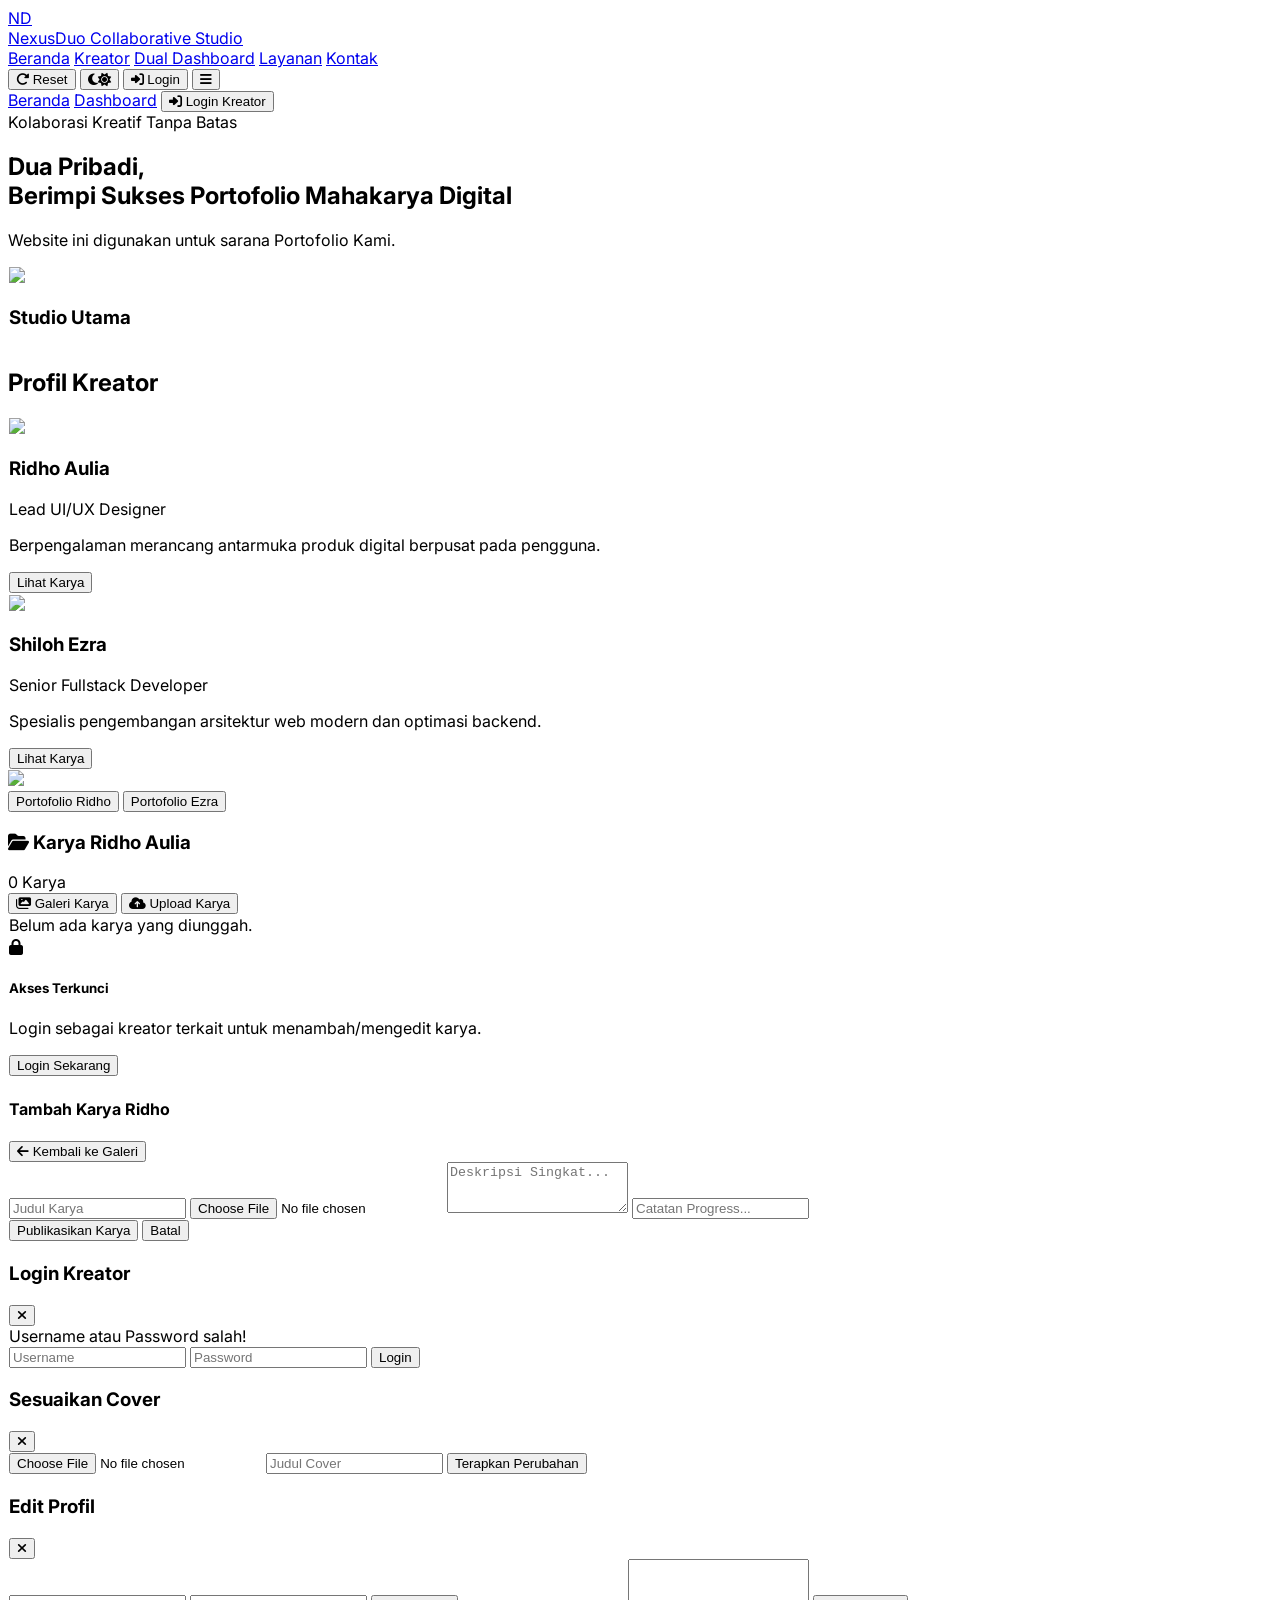
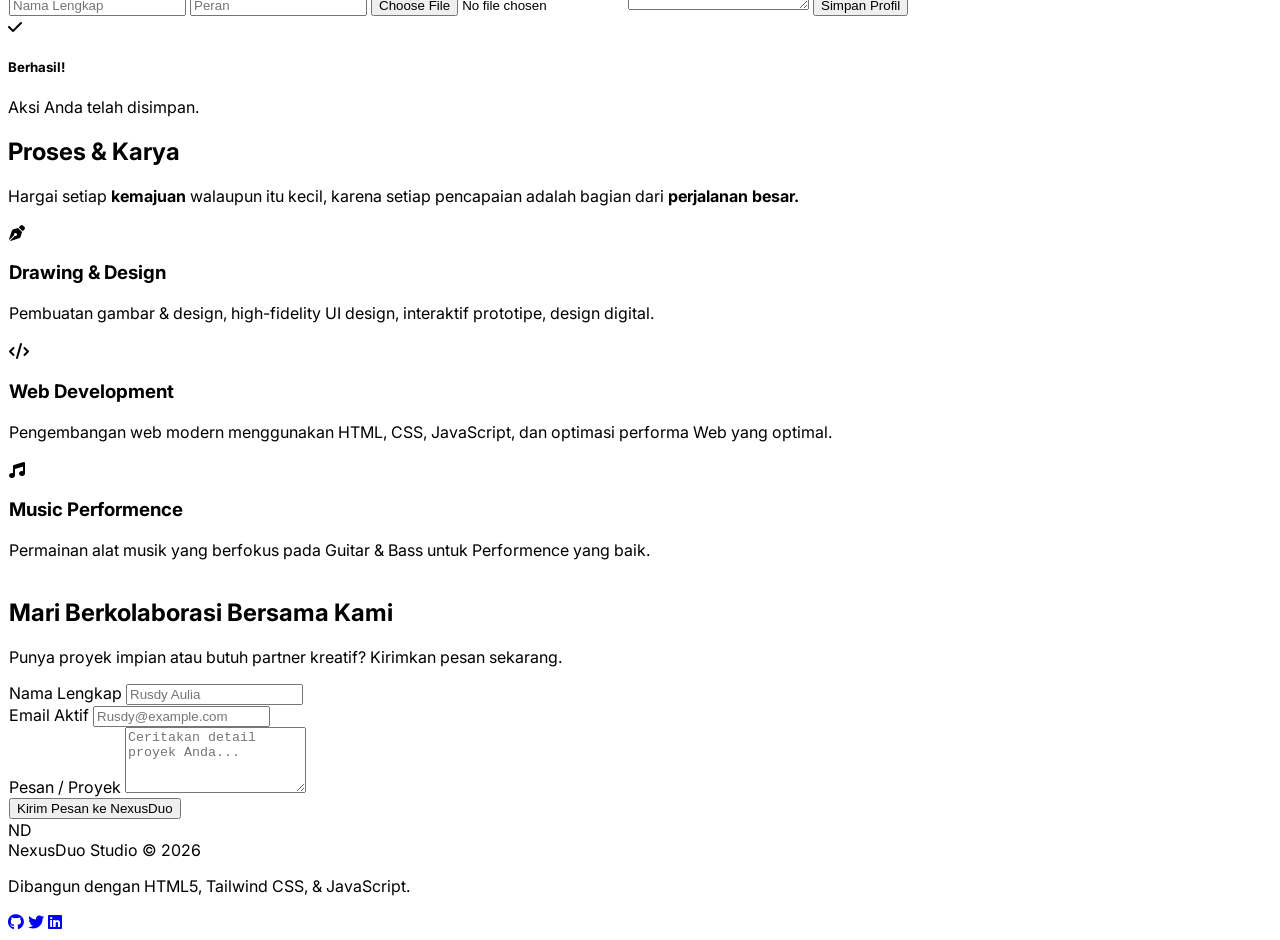
==== tes2.html @ dae0358c "hihu" ====
<!DOCTYPE html>
<html lang="id" class="scroll-smooth">
<head>
    <meta charset="UTF-8">
    <meta name="viewport" content="width=device-width, initial-scale=1.0">
    <title>NexusDuo | Kolaborasi & Portofolio</title>
    <link rel="icon" type="image/png" href="images/favicon.png">
    <script src="https://cdn.tailwindcss.com"></script>
    <script>
        tailwind.config = {
            darkMode: 'class',
            theme: { extend: { colors: { brand: { 50: '#eef2ff', 600: '#4f46e5' } }, fontFamily: { sans: ['Inter', 'sans-serif'] } } }
        }
    </script>
    <link href="https://fonts.googleapis.com/css2?family=Inter:wght@300;400;500;600;700;800&display=swap" rel="stylesheet">
    <link rel="stylesheet" href="https://cdnjs.cloudflare.com/ajax/libs/font-awesome/6.4.0/css/all.min.css">
    <style>
        body { font-family: 'Inter', sans-serif; transition: background-color 0.3s ease, color 0.3s ease; }
        .glass-card { background: rgba(255, 255, 255, 0.7); backdrop-filter: blur(12px); border: 1px solid rgba(255, 255, 255, 0.3); }
        .dark .glass-card { background: rgba(17, 24, 39, 0.75); backdrop-filter: blur(12px); border: 1px solid rgba(255, 255, 255, 0.1); }
        .glass-nav { background: rgba(255, 255, 255, 0.85); backdrop-filter: blur(10px); }
        .dark .glass-nav { background: rgba(15, 23, 42, 0.85); backdrop-filter: blur(10px); }
    </style>
</head>
<body class="bg-slate-50 text-slate-800 dark:bg-slate-950 dark:text-slate-100 antialiased">

    <!-- Navbar -->
    <header class="fixed top-0 left-0 right-0 z-50 glass-nav border-b border-slate-200 dark:border-slate-800">
        <div class="max-w-7xl mx-auto px-4 sm:px-6 lg:px-8 h-20 flex items-center justify-between">
            <a href="#" class="flex items-center gap-3 group">
                <div class="w-10 h-10 rounded-xl bg-gradient-to-tr from-indigo-600 to-violet-500 flex items-center justify-center text-white font-bold">ND</div>
                <div>
                    <span class="text-lg font-bold bg-gradient-to-r from-indigo-600 to-violet-600 dark:from-indigo-400 dark:to-violet-400 bg-clip-text text-transparent">NexusDuo</span>
                    <span class="block text-xs text-slate-500 dark:text-slate-400">Collaborative Studio</span>
                </div>
            </a>
            <nav class="hidden md:flex items-center gap-8 text-sm font-medium">
                 <a href="#hero" class="hover:text-indigo-600 dark:hover:text-indigo-400 transition-colors">Beranda</a>
                <a href="#profiles" class="hover:text-indigo-600 dark:hover:text-indigo-400 transition-colors">Kreator</a>
                <a href="#dashboard" class="hover:text-indigo-600 dark:hover:text-indigo-400 transition-colors">Dual Dashboard</a>
                <a href="#services" class="hover:text-indigo-600 dark:hover:text-indigo-400 transition-colors">Layanan</a>
                <a href="#contact" class="hover:text-indigo-600 dark:hover:text-indigo-400 transition-colors">Kontak</a>
            </nav>
            <div class="flex items-center gap-3">
                <!-- Tombol Reset Data Darurat -->
                <button onclick="resetAllData()" class="px-3 py-2 rounded-xl bg-red-100 dark:bg-red-900/30 text-red-600 text-xs font-bold hover:bg-red-200 transition-all" title="Klik jika aplikasi error">
                    <i class="fa-solid fa-rotate-right"></i> Reset
                </button>
                <button onclick="toggleTheme()" class="p-2.5 rounded-full bg-slate-200 dark:bg-slate-800 hover:ring-2 hover:ring-indigo-500">
                    <i class="fa-solid fa-moon dark:hidden"></i><i class="fa-solid fa-sun hidden dark:block text-amber-400"></i>
                </button>
                <button id="navAuthBtn" onclick="openLoginModal()" class="hidden sm:inline-flex items-center justify-center px-5 py-2.5 rounded-xl bg-indigo-600 hover:bg-indigo-700 text-white font-semibold text-sm shadow-lg">
                    <i class="fa-solid fa-right-to-bracket mr-2"></i> Login
                </button>
                <button onclick="toggleMobileMenu()" class="md:hidden p-2 rounded-lg text-slate-700 dark:text-slate-300">
                    <i class="fa-solid fa-bars text-xl"></i>
                </button>
            </div>
        </div>
        <div id="mobileMenu" class="hidden md:hidden px-4 pt-2 pb-6 space-y-3 bg-white/95 dark:bg-slate-900/95 border-b border-slate-200 dark:border-slate-800">
            <a href="#hero" onclick="toggleMobileMenu()" class="block py-2">Beranda</a>
            <a href="#dashboard" onclick="toggleMobileMenu()" class="block py-2">Dashboard</a>
            <button id="navAuthBtnMobile" onclick="openLoginModal(); toggleMobileMenu()" class="w-full text-left py-2 font-bold text-indigo-600">
                <i class="fa-solid fa-right-to-bracket mr-2"></i> Login Kreator
            </button>
        </div>
    </header>

    <main class="pt-20">
        <!-- Hero Section -->
        <section id="hero" class="relative min-h-[90vh] flex items-center justify-center overflow-hidden py-20 px-4 sm:px-6 lg:px-8">
            <div class="lg:col-span-7 space-y-6 text-center lg:text-left">
                    <div class="inline-flex items-center gap-2 px-3 py-1.5 rounded-full bg-indigo-100 dark:bg-indigo-950/60 text-indigo-700 dark:text-indigo-300 text-xs font-semibold uppercase tracking-wider border border-indigo-200 dark:border-indigo-800">
                        <span class="w-2 h-2 rounded-full bg-indigo-600 animate-pulse"></span>
                        Kolaborasi Kreatif Tanpa Batas
                    </div>
            <div class="max-w-6xl mx-auto w-full grid grid-cols-1 lg:grid-cols-12 gap-12 items-center relative z-10">
                <div class="lg:col-span-7 space-y-6 text-center lg:text-left">
                    <h1 class="text-4xl sm:text-5xl lg:text-6xl font-extrabold tracking-tight leading-tight">
                        Dua Pribadi,<br>Berimpi Sukses <span class="bg-gradient-to-r from-indigo-600 to-violet-600 bg-clip-text text-transparent">Portofolio Mahakarya Digital</span>
                    </h1>
                    <p class="text-lg text-slate-600 dark:text-slate-300 max-w-2xl mx-auto lg:mx-0">
                        Website ini digunakan untuk sarana Portofolio Kami.
                    </p>
                </div>
                <div class="lg:col-span-5">
                    <div class="glass-card rounded-3xl p-5 shadow-2xl relative group">
                        <div id="coverContainer" class="relative h-64 sm:h-72 rounded-2xl overflow-hidden shadow-inner flex items-center justify-center">
                            <img id="coverPreviewImg" src="https://images.unsplash.com/photo-1618005182384-a83a8bd57fbe?auto=format&fit=crop&w=1000&q=80" class="w-full h-full object-cover">
                            <div class="absolute inset-0 bg-gradient-to-t from-slate-950/80 via-transparent flex items-end p-6">
                                <div class="text-white"><h3 id="coverTitleText" class="font-bold text-xl">Studio Utama</h3></div>
                            </div>
                        </div>
                        <div id="editCoverWrapper" class="mt-4 flex items-center justify-between hidden">
                            <span class="text-xs text-slate-500">Ganti Foto Cover:</span>
                            <button onclick="openCoverModal()" class="px-3 py-1.5 rounded-lg bg-indigo-50 dark:bg-indigo-950 text-indigo-600 text-xs font-semibold hover:bg-indigo-100"><i class="fa-solid fa-camera mr-1"></i> Pilih Foto</button>
                        </div>
                    </div>
                </div>
            </div>
        </section>

        <!-- Profiles Section -->
        <section id="profiles" class="py-24 px-4 sm:px-6 lg:px-8 bg-slate-100/50 dark:bg-slate-900/30">
            <div class="max-w-7xl mx-auto">
                <div class="text-center max-w-3xl mx-auto mb-16 space-y-4">
                    <h2 class="text-3xl font-extrabold">Profil Kreator</h2>
                </div>
                <div class="grid grid-cols-1 md:grid-cols-2 gap-8">
                    <!-- Creator 1 -->
                    <div class="glass-card rounded-3xl p-8 shadow-xl">
                        <div class="flex items-center gap-5 mb-6">
                            <img id="creator1Img" src="" class="w-20 h-20 rounded-2xl object-cover ring-2 ring-indigo-500/30">
                            <div>
                                <h3 id="creator1Name" class="text-2xl font-bold">...</h3>
                                <p id="creator1Role" class="text-indigo-600 font-semibold text-sm">...</p>
                            </div>
                        </div>
                        <p id="creator1Bio" class="text-slate-600 dark:text-slate-300 text-sm leading-relaxed mb-6">...</p>
                        <div class="flex items-center justify-between pt-4 border-t border-slate-200 dark:border-slate-800">
                            <button id="editProfileBtn1" onclick="openProfileModal('creator1')" class="hidden px-3 py-1.5 rounded-lg bg-indigo-50 text-indigo-600 text-xs font-semibold hover:bg-indigo-100"><i class="fa-solid fa-pen-to-square mr-1"></i> Edit Profil</button>
                            <button onclick="switchCreatorTab('creator1')" class="px-4 py-2 rounded-xl bg-indigo-50 text-indigo-600 font-semibold text-xs hover:bg-indigo-600 hover:text-white">Lihat Karya</button>
                        </div>
                    </div>
                    <!-- Creator 2 -->
                    <div class="glass-card rounded-3xl p-8 shadow-xl">
                        <div class="flex items-center gap-5 mb-6">
                            <img id="creator2Img" src="" class="w-20 h-20 rounded-2xl object-cover ring-2 ring-violet-500/30">
                            <div>
                                <h3 id="creator2Name" class="text-2xl font-bold">...</h3>
                                <p id="creator2Role" class="text-violet-600 font-semibold text-sm">...</p>
                            </div>
                        </div>
                        <p id="creator2Bio" class="text-slate-600 dark:text-slate-300 text-sm leading-relaxed mb-6">...</p>
                        <div class="flex items-center justify-between pt-4 border-t border-slate-200 dark:border-slate-800">
                            <button id="editProfileBtn2" onclick="openProfileModal('creator2')" class="hidden px-3 py-1.5 rounded-lg bg-violet-50 text-violet-600 text-xs font-semibold hover:bg-violet-100"><i class="fa-solid fa-pen-to-square mr-1"></i> Edit Profil</button>
                            <button onclick="switchCreatorTab('creator2')" class="px-4 py-2 rounded-xl bg-violet-50 text-violet-600 font-semibold text-xs hover:bg-violet-600 hover:text-white">Lihat Karya</button>
                        </div>
                    </div>
                </div>
            </div>
        </section>

        <!-- Dashboard Section -->
        <section id="dashboard" class="py-24 px-4 sm:px-6 lg:px-8 max-w-7xl mx-auto">
            <div class="mb-10 w-full max-w-6xl mx-auto relative rounded-3xl overflow-hidden shadow-2xl border-4 border-white dark:border-slate-800">
                <img id="creatorBanner" src="https://files.catbox.moe/okdy73.jpg" class="w-full h-48 md:h-72 object-cover transition-opacity duration-500">
            </div>

            <div class="flex justify-center mb-12">
                <div class="inline-flex p-1.5 rounded-2xl bg-slate-200 dark:bg-slate-800 shadow-inner">
                    <button id="tabCreator1" onclick="switchCreatorTab('creator1')" class="px-6 py-3 rounded-xl font-semibold text-sm bg-indigo-600 text-white">Portofolio Ridho</button>
                    <button id="tabCreator2" onclick="switchCreatorTab('creator2')" class="px-6 py-3 rounded-xl font-semibold text-sm text-slate-600">Portofolio Ezra</button>
                </div>
            </div>

            <!-- Header & Tombol Pindah Sub-Halaman -->
            <div class="flex flex-wrap items-center justify-between gap-4 mb-8 pb-4 border-b border-slate-200 dark:border-slate-800">
                <div class="flex items-center gap-3">
                    <h3 id="currentDashboardTitle" class="text-xl font-bold flex items-center gap-2">
                        <i class="fa-solid fa-folder-open text-indigo-600"></i> Karya Alana
                    </h3>
                    <span id="projectCountBadge" class="text-xs px-3 py-1 rounded-full bg-indigo-100 text-indigo-700 font-semibold">0 Karya</span>
                </div>

                <div class="flex items-center gap-2">
                    <button id="viewGalleryBtn" onclick="switchDashboardView('gallery')" class="px-4 py-2 rounded-xl text-sm font-semibold bg-indigo-600 text-white shadow transition-all">
                        <i class="fa-solid fa-images mr-1.5"></i> Galeri Karya
                    </button>
                    <button id="viewUploadBtn" onclick="switchDashboardView('upload')" class="px-4 py-2 rounded-xl text-sm font-semibold bg-slate-200 dark:bg-slate-800 text-slate-700 dark:text-slate-300 transition-all">
                        <i class="fa-solid fa-cloud-arrow-up mr-1.5"></i> Upload Karya
                    </button>
                </div>
            </div>

            <!-- SUB-HALAMAN 1: GALERI KARYA -->
            <div id="galleryView" class="space-y-6">
                <div id="projectsGrid" class="grid grid-cols-1 sm:grid-cols-2 lg:grid-cols-3 gap-6"></div>
            </div>

            <!-- SUB-HALAMAN 2: HALAMAN UPLOAD / EDIT -->
            <div id="uploadView" class="hidden max-w-2xl mx-auto">
                <div id="dashboardAuthNotice" class="text-center py-12 px-6 glass-card rounded-3xl border border-dashed border-slate-300 dark:border-slate-700">
                    <i class="fa-solid fa-lock text-4xl text-slate-400 mb-4"></i>
                    <h5 class="font-bold text-slate-700 dark:text-slate-300">Akses Terkunci</h5>
                    <p class="text-sm text-slate-500 mt-2">Login sebagai kreator terkait untuk menambah/mengedit karya.</p>
                    <button onclick="openLoginModal()" class="mt-6 px-6 py-2.5 rounded-xl bg-indigo-600 text-white font-semibold text-sm">Login Sekarang</button>
                </div>

                <div id="dashboardFormWrapper" class="hidden glass-card rounded-3xl p-6 sm:p-8 shadow-xl border border-slate-200 dark:border-slate-800">
                    <div class="flex items-center justify-between mb-4 pb-3 border-b border-slate-200 dark:border-slate-800">
                        <h4 id="formPanelTitle" class="font-bold text-lg text-indigo-600">Tambah Karya</h4>
                        <button type="button" onclick="switchDashboardView('gallery')" class="text-xs font-semibold text-slate-500 hover:text-indigo-600">
                            <i class="fa-solid fa-arrow-left mr-1"></i> Kembali ke Galeri
                        </button>
                    </div>
                    <form id="portfolioForm" onsubmit="handlePortfolioSubmit(event)" class="space-y-4">
                        <input type="hidden" id="editProjectId" value="">
                        <input type="text" id="projectTitle" placeholder="Judul Karya" required class="w-full px-4 py-2.5 rounded-xl bg-slate-100 dark:bg-slate-900 border border-slate-300 dark:border-slate-700 text-sm">
                        <input type="file" id="projectFile" accept="image/*,video/*" class="w-full px-3 py-2 rounded-xl bg-slate-100 dark:bg-slate-900 border border-slate-300 dark:border-slate-700 text-xs">
                        <textarea id="projectDesc" placeholder="Deskripsi Singkat..." rows="3" required class="w-full px-4 py-2.5 rounded-xl bg-slate-100 dark:bg-slate-900 border border-slate-300 dark:border-slate-700 text-sm"></textarea>
                        <input type="text" id="projectNote" placeholder="Catatan Progress..." class="w-full px-4 py-2.5 rounded-xl bg-slate-100 dark:bg-slate-900 border border-slate-300 dark:border-slate-700 text-sm">
                        <div class="flex gap-2">
                            <button type="submit" id="formSubmitBtn" class="flex-1 py-3 rounded-xl bg-indigo-600 text-white font-semibold text-sm">Publikasikan</button>
                            <button type="button" id="formCancelBtn" onclick="cancelEdit()" class="hidden px-4 py-3 rounded-xl bg-slate-200 text-slate-700 font-semibold text-sm">Batal</button>
                        </div>
                    </form>
                </div>
            </div>
        </section>
    </main>

    <!-- Modal Login -->
    <div id="loginModal" class="fixed inset-0 z-[60] hidden items-center justify-center bg-slate-950/70 backdrop-blur-sm p-4">
        <div class="glass-card rounded-3xl p-6 sm:p-8 max-w-sm w-full shadow-2xl space-y-6">
            <div class="flex items-center justify-between">
                <h3 class="text-xl font-bold">Login Kreator</h3>
                <button type="button" onclick="closeLoginModal()" class="p-2"><i class="fa-solid fa-xmark text-lg"></i></button>
            </div>
            <form onsubmit="handleLoginSubmit(event)" class="space-y-4">
                <div id="loginError" class="hidden text-xs text-red-500 bg-red-100 p-2 rounded-lg font-semibold text-center">Username atau Password salah!</div>
                <input type="text" id="loginUser" placeholder="Username" required class="w-full px-4 py-2.5 rounded-xl bg-slate-100 dark:bg-slate-900 border border-slate-300 text-sm">
                <input type="password" id="loginPass" placeholder="Password" required class="w-full px-4 py-2.5 rounded-xl bg-slate-100 dark:bg-slate-900 border border-slate-300 text-sm">
                <button type="submit" class="w-full py-3 rounded-xl bg-indigo-600 text-white font-semibold text-sm">Login</button>
            </form>
        </div>
    </div>

    <!-- Modal Cover -->
    <div id="coverModal" class="fixed inset-0 z-50 hidden items-center justify-center bg-slate-950/70 backdrop-blur-sm p-4">
        <div class="glass-card rounded-3xl p-6 sm:p-8 max-w-md w-full shadow-2xl space-y-6">
            <div class="flex items-center justify-between">
                <h3 class="text-lg font-bold">Sesuaikan Cover</h3>
                <button type="button" onclick="closeCoverModal()" class="p-2"><i class="fa-solid fa-xmark text-lg"></i></button>
            </div>
            <div class="space-y-4">
                <input type="file" id="modalCoverFile" accept="image/*" class="w-full text-xs text-slate-500">
                <input type="text" id="modalCoverTitle" placeholder="Judul Cover" class="w-full px-4 py-2.5 rounded-xl bg-slate-100 dark:bg-slate-900 border border-slate-300 text-sm">
                <button onclick="applyCoverCustomization()" class="w-full py-3 rounded-xl bg-indigo-600 text-white font-semibold text-sm">Terapkan Perubahan</button>
            </div>
        </div>
    </div>

    <!-- Modal Profile -->
    <div id="profileModal" class="fixed inset-0 z-50 hidden items-center justify-center bg-slate-950/70 backdrop-blur-sm p-4">
        <div class="glass-card rounded-3xl p-6 sm:p-8 max-w-md w-full shadow-2xl space-y-6">
            <div class="flex items-center justify-between">
                <h3 id="profileModalTitle" class="text-lg font-bold">Edit Profil</h3>
                <button type="button" onclick="closeProfileModal()" class="p-2"><i class="fa-solid fa-xmark text-lg"></i></button>
            </div>
            <form onsubmit="handleProfileSubmit(event)" class="space-y-4">
                <input type="hidden" id="editProfileKey" value="">
                <input type="text" id="modalProfileName" placeholder="Nama Lengkap" required class="w-full px-4 py-2.5 rounded-xl bg-slate-100 dark:bg-slate-900 border border-slate-300 text-sm mb-2">
                <input type="text" id="modalProfileRole" placeholder="Peran" required class="w-full px-4 py-2.5 rounded-xl bg-slate-100 dark:bg-slate-900 border border-slate-300 text-sm mb-2">
                <input type="file" id="modalProfileFile" accept="image/*" class="w-full mb-2 text-xs text-slate-500">
                <textarea id="modalProfileBio" rows="3" required class="w-full px-4 py-2.5 rounded-xl bg-slate-100 dark:bg-slate-900 border border-slate-300 text-sm"></textarea>
                <button type="submit" class="w-full py-3 rounded-xl bg-indigo-600 text-white font-semibold text-sm">Simpan Profil</button>
            </form>
        </div>
    </div>

    <!-- Notification Box -->
    <div id="notificationBox" class="fixed bottom-6 right-6 z-[70] transform translate-y-32 opacity-0 transition-all duration-300 max-w-sm w-full bg-slate-900 text-white border border-slate-700 p-4 rounded-2xl shadow-2xl flex items-center gap-3 pointer-events-none">
        <div id="notifIcon" class="w-10 h-10 rounded-xl bg-indigo-600 flex items-center justify-center text-white shrink-0"><i class="fa-solid fa-check"></i></div>
        <div class="flex-1">
            <h5 id="notifTitle" class="font-bold text-sm">Berhasil!</h5>
            <p id="notifDesc" class="text-xs text-slate-300">Aksi Anda telah disimpan.</p>
        </div>
    </div>

    <!-- Services & Skills Section -->
        <section id="services" class="py-24 px-4 sm:px-6 lg:px-8 bg-slate-100/50 dark:bg-slate-900/30 transition-colors">
            <div class="max-w-7xl mx-auto">
                <div class="text-center max-w-3xl mx-auto mb-16 space-y-4">
                    <h2 class="text-3xl sm:text-4xl font-extrabold tracking-tight">Proses & Karya</h2>
                    <p class="text-slate-600 dark:text-slate-400"> Hargai setiap <b>kemajuan</b> walaupun itu kecil, karena setiap pencapaian adalah bagian dari <b> perjalanan besar.</b> </p>
                </div>

                <div class="grid grid-cols-1 md:grid-cols-3 gap-8">
                    <div class="glass-card rounded-3xl p-8 shadow-xl space-y-4 hover:-translate-y-1 transition-transform">
                        <div class="w-14 h-14 rounded-2xl bg-indigo-600/10 dark:bg-indigo-400/10 flex items-center justify-center text-indigo-600 dark:text-indigo-400 text-2xl font-bold">
                            <i class="fa-solid fa-pen-nib"></i>
                        </div>
                        <h3 class="text-xl font-bold"> Drawing & Design</h3>
                        <p class="text-slate-600 dark:text-slate-300 text-sm leading-relaxed">
                            Pembuatan gambar & design, high-fidelity UI design, interaktif prototipe, design digital.
                        </p>
                    </div>

                    <div class="glass-card rounded-3xl p-8 shadow-xl space-y-4 hover:-translate-y-1 transition-transform">
                        <div class="w-14 h-14 rounded-2xl bg-violet-600/10 dark:bg-violet-400/10 flex items-center justify-center text-violet-600 dark:text-violet-400 text-2xl font-bold">
                            <i class="fa-solid fa-code"></i>
                        </div>
                        <h3 class="text-xl font-bold">Web Development</h3>
                        <p class="text-slate-600 dark:text-slate-300 text-sm leading-relaxed">
                            Pengembangan web modern menggunakan HTML, CSS, JavaScript, dan optimasi performa Web yang optimal.
                        </p>
                    </div>

                    <div class="glass-card rounded-3xl p-8 shadow-xl space-y-4 hover:-translate-y-1 transition-transform">
                        <div class="w-14 h-14 rounded-2xl bg-blue-600/10 dark:bg-blue-400/10 flex items-center justify-center text-blue-600 dark:text-blue-400 text-2xl font-bold">
                            <i class="fa-solid fa-music"></i>
                        </div>
                        <h3 class="text-xl font-bold">Music Performence</h3>
                        <p class="text-slate-600 dark:text-slate-300 text-sm leading-relaxed">
                            Permainan alat musik yang berfokus pada Guitar & Bass untuk Performence yang baik.
                        </p>
                    </div>
                </div>
            </div>
        </section>

        <!-- Contact Section -->
        <section id="contact" class="py-24 px-4 sm:px-6 lg:px-8 max-w-5xl mx-auto">
            <div class="glass-card rounded-3xl p-8 sm:p-12 shadow-2xl relative overflow-hidden">
                <div class="absolute -right-20 -bottom-20 w-80 h-80 bg-indigo-600/10 rounded-full blur-3xl pointer-events-none"></div>
                <div class="text-center max-w-2xl mx-auto mb-12 space-y-4">
                    <h2 class="text-3xl font-extrabold tracking-tight">Mari Berkolaborasi Bersama Kami</h2>
                    <p class="text-slate-600 dark:text-slate-400 text-sm">Punya proyek impian atau butuh partner kreatif? Kirimkan pesan sekarang.</p>
                </div>

                <form onsubmit="handleContactSubmit(event)" class="space-y-6 max-w-2xl mx-auto">
                    <div class="grid grid-cols-1 sm:grid-cols-2 gap-6">
                        <div>
                            <label class="block text-xs font-semibold uppercase tracking-wider text-slate-500 dark:text-slate-400 mb-1">Nama Lengkap</label>
                            <input type="text" required placeholder="Rusdy Aulia" class="w-full px-4 py-3 rounded-xl bg-slate-100 dark:bg-slate-900 border border-slate-300 dark:border-slate-700 text-sm focus:outline-none focus:ring-2 focus:ring-indigo-500">
                        </div>
                        <div>
                            <label class="block text-xs font-semibold uppercase tracking-wider text-slate-500 dark:text-slate-400 mb-1">Email Aktif</label>
                            <input type="email" required placeholder="Rusdy@example.com" class="w-full px-4 py-3 rounded-xl bg-slate-100 dark:bg-slate-900 border border-slate-300 dark:border-slate-700 text-sm focus:outline-none focus:ring-2 focus:ring-indigo-500">
                        </div>
                    </div>
                    <div>
                        <label class="block text-xs font-semibold uppercase tracking-wider text-slate-500 dark:text-slate-400 mb-1">Pesan / Proyek</label>
                        <textarea rows="4" required placeholder="Ceritakan detail proyek Anda..." class="w-full px-4 py-3 rounded-xl bg-slate-100 dark:bg-slate-900 border border-slate-300 dark:border-slate-700 text-sm focus:outline-none focus:ring-2 focus:ring-indigo-500"></textarea>
                    </div>
                    <div class="text-center">
                        <button type="submit" class="px-8 py-3.5 rounded-xl bg-indigo-600 hover:bg-indigo-700 text-white font-semibold text-sm shadow-xl shadow-indigo-600/30 transition-all hover:scale-105">
                            Kirim Pesan ke NexusDuo
                        </button>
                    </div>
                </form>
            </div>
        </section>

         <!-- Footer -->
    <footer class="border-t border-slate-200 dark:border-slate-800 bg-white/50 dark:bg-slate-900/50 py-12 px-4 sm:px-6 lg:px-8">
        <div class="max-w-7xl mx-auto flex flex-col md:flex-row items-center justify-between gap-6 text-center md:text-left">
            <div class="flex items-center gap-3">
                <div class="w-8 h-8 rounded-lg bg-indigo-600 flex items-center justify-center text-white font-bold text-sm">ND</div>
                <span class="font-bold">NexusDuo Studio © 2026</span>
            </div>
            <p class="text-xs text-slate-500 dark:text-slate-400">
                Dibangun dengan HTML5, Tailwind CSS, & JavaScript.
            </p>
            <div class="flex gap-4 text-slate-600 dark:text-slate-400">
                <a href="#" class="hover:text-indigo-600 transition-colors"><i class="fa-brands fa-github text-lg"></i></a>
                <a href="#" class="hover:text-indigo-600 transition-colors"><i class="fa-brands fa-twitter text-lg"></i></a>
                <a href="#" class="hover:text-indigo-600 transition-colors"><i class="fa-brands fa-linkedin text-lg"></i></a>
            </div>
        </div>
    </footer>
    
    <!-- JAVASCRIPT SYSTEM (ANTI-ERROR & CLEAN) -->
    <script src="./Jscript.js"></script>
</body>
</html>
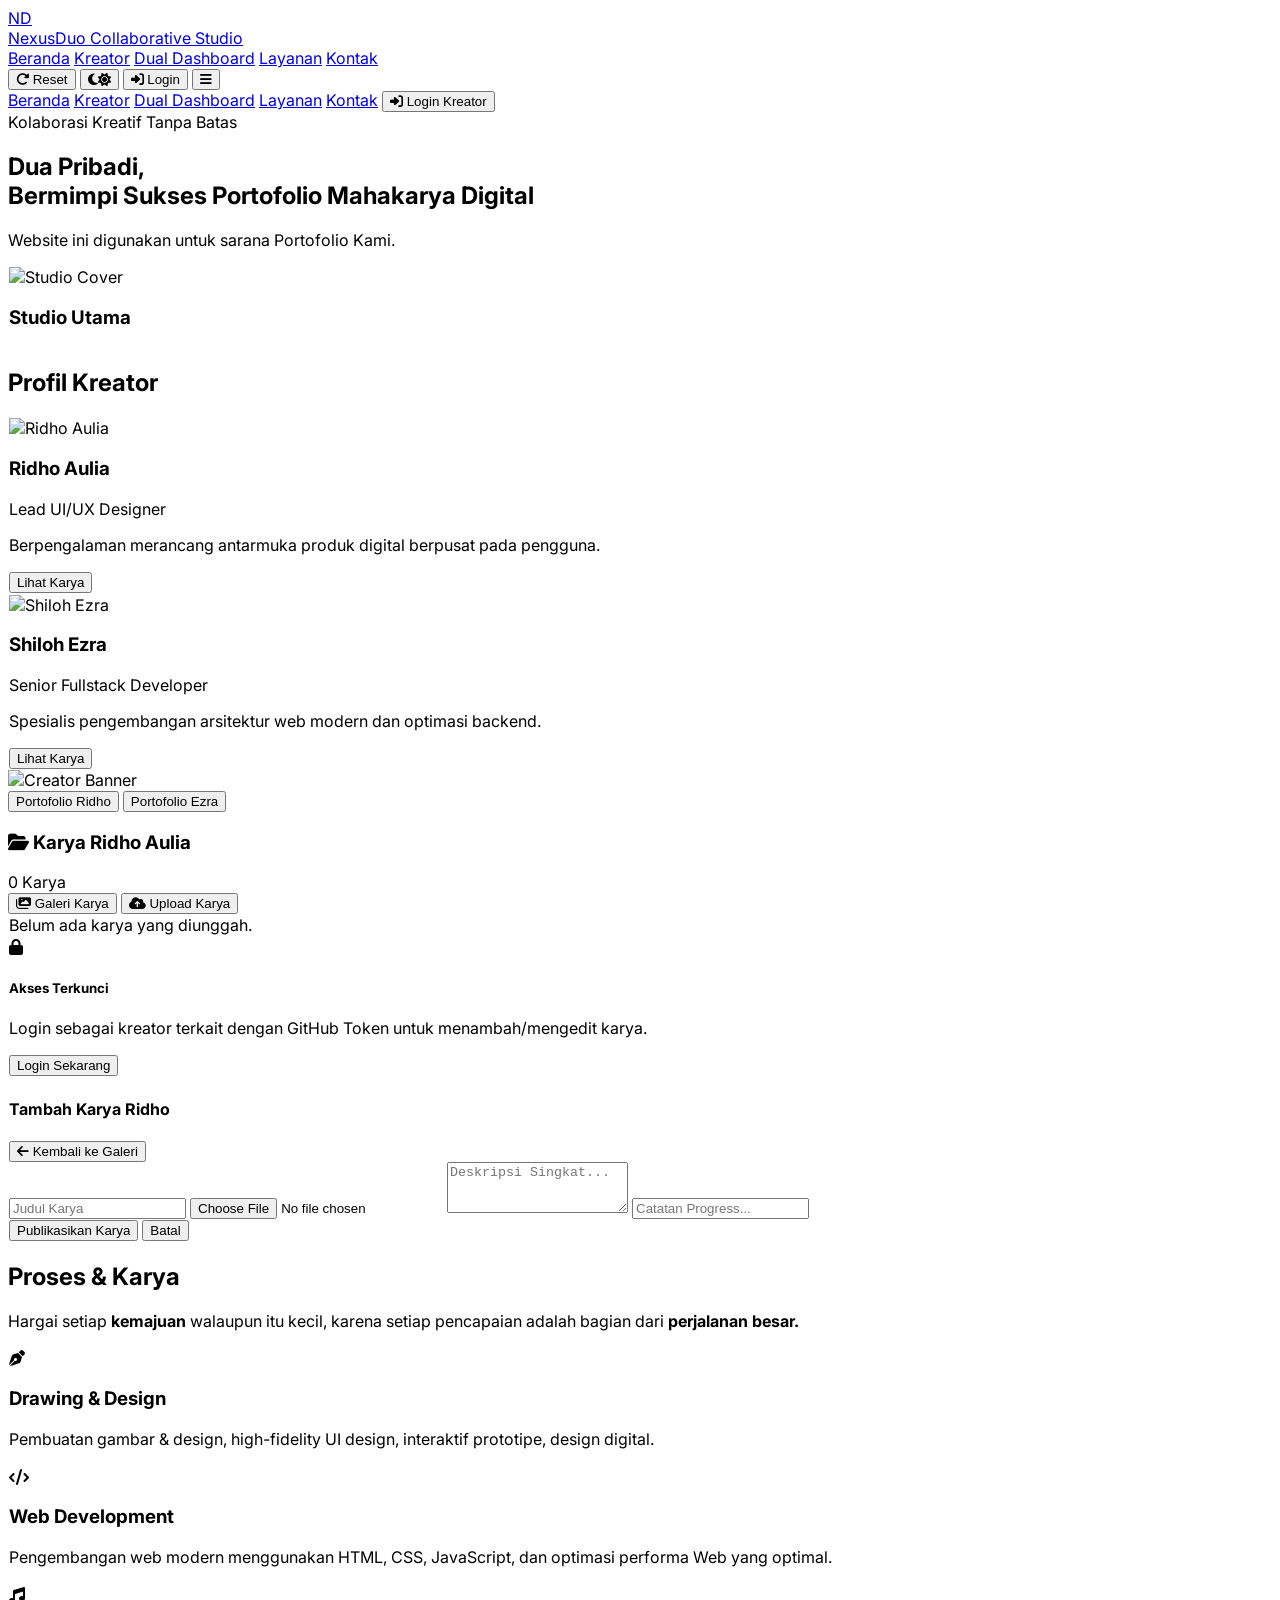
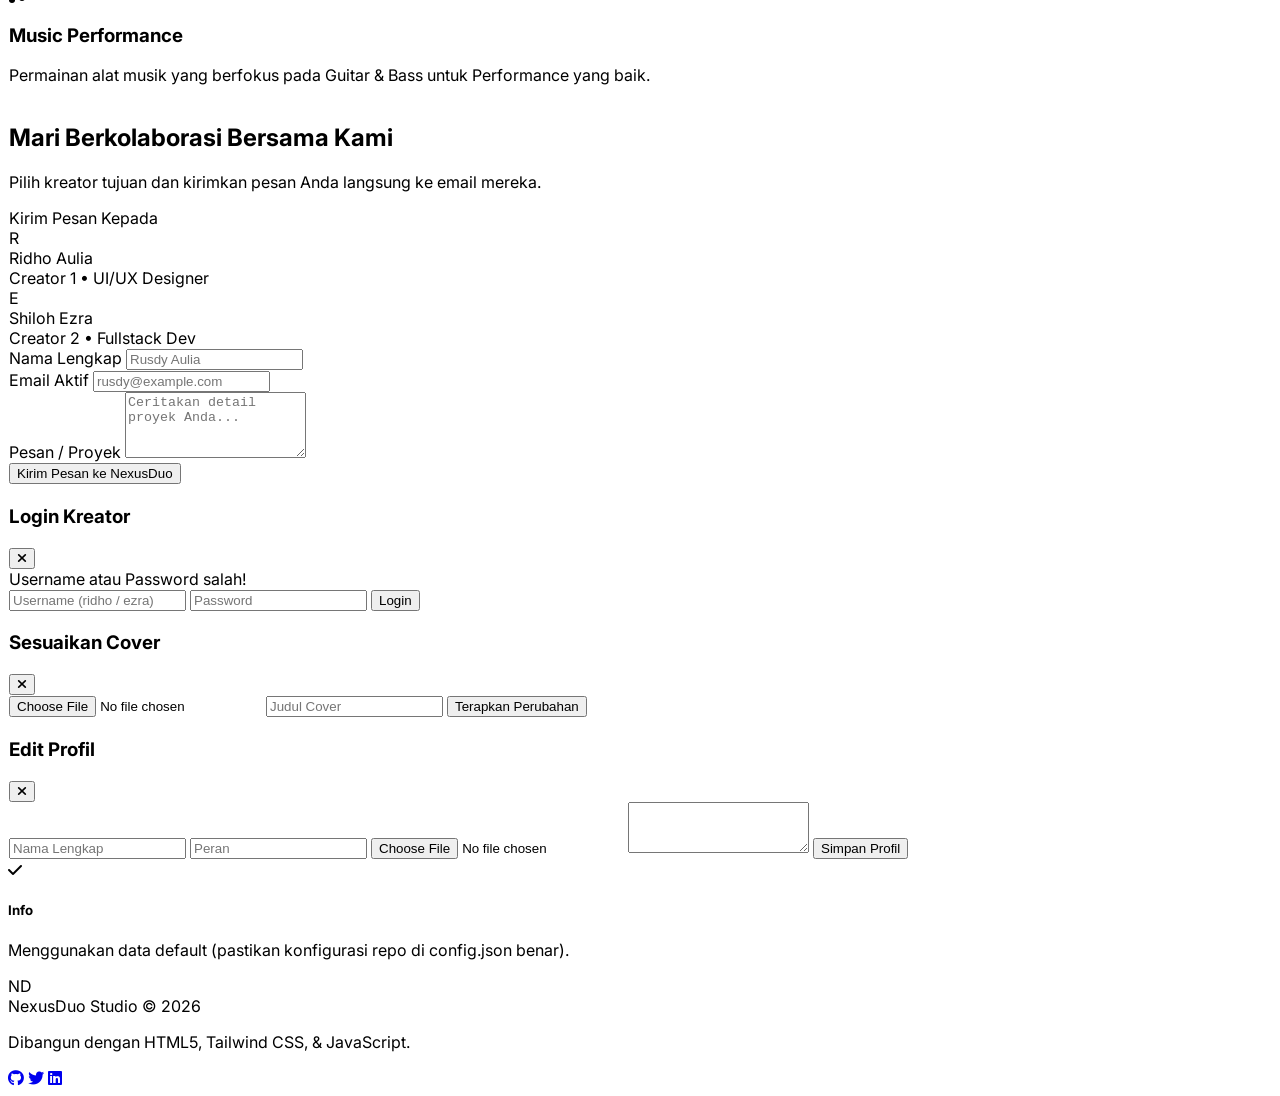
==== commit 1ef38f12: "Add files via upload hhhh" ====
--- a/tes2.html
+++ b/tes2.html
@@ -9,18 +9,17 @@
     <script>
         tailwind.config = {
             darkMode: 'class',
-            theme: { extend: { colors: { brand: { 50: '#eef2ff', 600: '#4f46e5' } }, fontFamily: { sans: ['Inter', 'sans-serif'] } } }
+            theme: {
+                extend: {
+                    colors: { brand: { 50: '#eef2ff', 600: '#4f46e5' } },
+                    fontFamily: { sans: ['Inter', 'sans-serif'] }
+                }
+            }
         }
     </script>
     <link href="https://fonts.googleapis.com/css2?family=Inter:wght@300;400;500;600;700;800&display=swap" rel="stylesheet">
     <link rel="stylesheet" href="https://cdnjs.cloudflare.com/ajax/libs/font-awesome/6.4.0/css/all.min.css">
-    <style>
-        body { font-family: 'Inter', sans-serif; transition: background-color 0.3s ease, color 0.3s ease; }
-        .glass-card { background: rgba(255, 255, 255, 0.7); backdrop-filter: blur(12px); border: 1px solid rgba(255, 255, 255, 0.3); }
-        .dark .glass-card { background: rgba(17, 24, 39, 0.75); backdrop-filter: blur(12px); border: 1px solid rgba(255, 255, 255, 0.1); }
-        .glass-nav { background: rgba(255, 255, 255, 0.85); backdrop-filter: blur(10px); }
-        .dark .glass-nav { background: rgba(15, 23, 42, 0.85); backdrop-filter: blur(10px); }
-    </style>
+    <link rel="stylesheet" href="./style.css">
 </head>
 <body class="bg-slate-50 text-slate-800 dark:bg-slate-950 dark:text-slate-100 antialiased">
 
@@ -35,7 +34,7 @@
                 </div>
             </a>
             <nav class="hidden md:flex items-center gap-8 text-sm font-medium">
-                 <a href="#hero" class="hover:text-indigo-600 dark:hover:text-indigo-400 transition-colors">Beranda</a>
+                <a href="#hero" class="hover:text-indigo-600 dark:hover:text-indigo-400 transition-colors">Beranda</a>
                 <a href="#profiles" class="hover:text-indigo-600 dark:hover:text-indigo-400 transition-colors">Kreator</a>
                 <a href="#dashboard" class="hover:text-indigo-600 dark:hover:text-indigo-400 transition-colors">Dual Dashboard</a>
                 <a href="#services" class="hover:text-indigo-600 dark:hover:text-indigo-400 transition-colors">Layanan</a>
@@ -43,7 +42,7 @@
             </nav>
             <div class="flex items-center gap-3">
                 <!-- Tombol Reset Data Darurat -->
-                <button onclick="resetAllData()" class="px-3 py-2 rounded-xl bg-red-100 dark:bg-red-900/30 text-red-600 text-xs font-bold hover:bg-red-200 transition-all" title="Klik jika aplikasi error">
+                <button onclick="resetAllData()" class="px-3 py-2 rounded-xl bg-red-100 dark:bg-red-900/30 text-red-600 text-xs font-bold hover:bg-red-200 transition-all" title="Reset data di GitHub Repository">
                     <i class="fa-solid fa-rotate-right"></i> Reset
                 </button>
                 <button onclick="toggleTheme()" class="p-2.5 rounded-full bg-slate-200 dark:bg-slate-800 hover:ring-2 hover:ring-indigo-500">
@@ -59,7 +58,10 @@
         </div>
         <div id="mobileMenu" class="hidden md:hidden px-4 pt-2 pb-6 space-y-3 bg-white/95 dark:bg-slate-900/95 border-b border-slate-200 dark:border-slate-800">
             <a href="#hero" onclick="toggleMobileMenu()" class="block py-2">Beranda</a>
-            <a href="#dashboard" onclick="toggleMobileMenu()" class="block py-2">Dashboard</a>
+            <a href="#profiles" onclick="toggleMobileMenu()" class="block py-2">Kreator</a>
+            <a href="#dashboard" onclick="toggleMobileMenu()" class="block py-2">Dual Dashboard</a>
+            <a href="#services" onclick="toggleMobileMenu()" class="block py-2">Layanan</a>
+            <a href="#contact" onclick="toggleMobileMenu()" class="block py-2">Kontak</a>
             <button id="navAuthBtnMobile" onclick="openLoginModal(); toggleMobileMenu()" class="w-full text-left py-2 font-bold text-indigo-600">
                 <i class="fa-solid fa-right-to-bracket mr-2"></i> Login Kreator
             </button>
@@ -69,15 +71,14 @@
     <main class="pt-20">
         <!-- Hero Section -->
         <section id="hero" class="relative min-h-[90vh] flex items-center justify-center overflow-hidden py-20 px-4 sm:px-6 lg:px-8">
-            <div class="lg:col-span-7 space-y-6 text-center lg:text-left">
+            <div class="max-w-6xl mx-auto w-full grid grid-cols-1 lg:grid-cols-12 gap-12 items-center relative z-10">
+                <div class="lg:col-span-7 space-y-6 text-center lg:text-left">
                     <div class="inline-flex items-center gap-2 px-3 py-1.5 rounded-full bg-indigo-100 dark:bg-indigo-950/60 text-indigo-700 dark:text-indigo-300 text-xs font-semibold uppercase tracking-wider border border-indigo-200 dark:border-indigo-800">
                         <span class="w-2 h-2 rounded-full bg-indigo-600 animate-pulse"></span>
                         Kolaborasi Kreatif Tanpa Batas
                     </div>
-            <div class="max-w-6xl mx-auto w-full grid grid-cols-1 lg:grid-cols-12 gap-12 items-center relative z-10">
-                <div class="lg:col-span-7 space-y-6 text-center lg:text-left">
                     <h1 class="text-4xl sm:text-5xl lg:text-6xl font-extrabold tracking-tight leading-tight">
-                        Dua Pribadi,<br>Berimpi Sukses <span class="bg-gradient-to-r from-indigo-600 to-violet-600 bg-clip-text text-transparent">Portofolio Mahakarya Digital</span>
+                        Dua Pribadi,<br>Bermimpi Sukses <span class="bg-gradient-to-r from-indigo-600 to-violet-600 bg-clip-text text-transparent">Portofolio Mahakarya Digital</span>
                     </h1>
                     <p class="text-lg text-slate-600 dark:text-slate-300 max-w-2xl mx-auto lg:mx-0">
                         Website ini digunakan untuk sarana Portofolio Kami.
@@ -86,7 +87,7 @@
                 <div class="lg:col-span-5">
                     <div class="glass-card rounded-3xl p-5 shadow-2xl relative group">
                         <div id="coverContainer" class="relative h-64 sm:h-72 rounded-2xl overflow-hidden shadow-inner flex items-center justify-center">
-                            <img id="coverPreviewImg" src="https://images.unsplash.com/photo-1618005182384-a83a8bd57fbe?auto=format&fit=crop&w=1000&q=80" class="w-full h-full object-cover">
+                            <img id="coverPreviewImg" src="https://images.unsplash.com/photo-1618005182384-a83a8bd57fbe?auto=format&fit=crop&w=1000&q=80" class="w-full h-full object-cover" alt="Studio Cover">
                             <div class="absolute inset-0 bg-gradient-to-t from-slate-950/80 via-transparent flex items-end p-6">
                                 <div class="text-white"><h3 id="coverTitleText" class="font-bold text-xl">Studio Utama</h3></div>
                             </div>
@@ -110,7 +111,7 @@
                     <!-- Creator 1 -->
                     <div class="glass-card rounded-3xl p-8 shadow-xl">
                         <div class="flex items-center gap-5 mb-6">
-                            <img id="creator1Img" src="" class="w-20 h-20 rounded-2xl object-cover ring-2 ring-indigo-500/30">
+                            <img id="creator1Img" src="" class="w-20 h-20 rounded-2xl object-cover ring-2 ring-indigo-500/30" alt="Ridho Aulia">
                             <div>
                                 <h3 id="creator1Name" class="text-2xl font-bold">...</h3>
                                 <p id="creator1Role" class="text-indigo-600 font-semibold text-sm">...</p>
@@ -125,7 +126,7 @@
                     <!-- Creator 2 -->
                     <div class="glass-card rounded-3xl p-8 shadow-xl">
                         <div class="flex items-center gap-5 mb-6">
-                            <img id="creator2Img" src="" class="w-20 h-20 rounded-2xl object-cover ring-2 ring-violet-500/30">
+                            <img id="creator2Img" src="" class="w-20 h-20 rounded-2xl object-cover ring-2 ring-violet-500/30" alt="Shiloh Ezra">
                             <div>
                                 <h3 id="creator2Name" class="text-2xl font-bold">...</h3>
                                 <p id="creator2Role" class="text-violet-600 font-semibold text-sm">...</p>
@@ -144,7 +145,7 @@
         <!-- Dashboard Section -->
         <section id="dashboard" class="py-24 px-4 sm:px-6 lg:px-8 max-w-7xl mx-auto">
             <div class="mb-10 w-full max-w-6xl mx-auto relative rounded-3xl overflow-hidden shadow-2xl border-4 border-white dark:border-slate-800">
-                <img id="creatorBanner" src="https://files.catbox.moe/okdy73.jpg" class="w-full h-48 md:h-72 object-cover transition-opacity duration-500">
+                <img id="creatorBanner" src="https://files.catbox.moe/okdy73.jpg" class="w-full h-48 md:h-72 object-cover transition-opacity duration-500" alt="Creator Banner">
             </div>
 
             <div class="flex justify-center mb-12">
@@ -158,7 +159,7 @@
             <div class="flex flex-wrap items-center justify-between gap-4 mb-8 pb-4 border-b border-slate-200 dark:border-slate-800">
                 <div class="flex items-center gap-3">
                     <h3 id="currentDashboardTitle" class="text-xl font-bold flex items-center gap-2">
-                        <i class="fa-solid fa-folder-open text-indigo-600"></i> Karya Alana
+                        <i class="fa-solid fa-folder-open text-indigo-600"></i> Karya Ridho Aulia
                     </h3>
                     <span id="projectCountBadge" class="text-xs px-3 py-1 rounded-full bg-indigo-100 text-indigo-700 font-semibold">0 Karya</span>
                 </div>
@@ -183,7 +184,7 @@
                 <div id="dashboardAuthNotice" class="text-center py-12 px-6 glass-card rounded-3xl border border-dashed border-slate-300 dark:border-slate-700">
                     <i class="fa-solid fa-lock text-4xl text-slate-400 mb-4"></i>
                     <h5 class="font-bold text-slate-700 dark:text-slate-300">Akses Terkunci</h5>
-                    <p class="text-sm text-slate-500 mt-2">Login sebagai kreator terkait untuk menambah/mengedit karya.</p>
+                    <p class="text-sm text-slate-500 mt-2">Login sebagai kreator terkait dengan GitHub Token untuk menambah/mengedit karya.</p>
                     <button onclick="openLoginModal()" class="mt-6 px-6 py-2.5 rounded-xl bg-indigo-600 text-white font-semibold text-sm">Login Sekarang</button>
                 </div>
 
@@ -201,16 +202,120 @@
                         <textarea id="projectDesc" placeholder="Deskripsi Singkat..." rows="3" required class="w-full px-4 py-2.5 rounded-xl bg-slate-100 dark:bg-slate-900 border border-slate-300 dark:border-slate-700 text-sm"></textarea>
                         <input type="text" id="projectNote" placeholder="Catatan Progress..." class="w-full px-4 py-2.5 rounded-xl bg-slate-100 dark:bg-slate-900 border border-slate-300 dark:border-slate-700 text-sm">
                         <div class="flex gap-2">
-                            <button type="submit" id="formSubmitBtn" class="flex-1 py-3 rounded-xl bg-indigo-600 text-white font-semibold text-sm">Publikasikan</button>
+                            <button type="submit" id="formSubmitBtn" class="flex-1 py-3 rounded-xl bg-indigo-600 text-white font-semibold text-sm disabled:opacity-60">Publikasikan Karya</button>
                             <button type="button" id="formCancelBtn" onclick="cancelEdit()" class="hidden px-4 py-3 rounded-xl bg-slate-200 text-slate-700 font-semibold text-sm">Batal</button>
                         </div>
                     </form>
                 </div>
             </div>
         </section>
+
+        <!-- Services & Skills Section -->
+        <section id="services" class="py-24 px-4 sm:px-6 lg:px-8 bg-slate-100/50 dark:bg-slate-900/30 transition-colors">
+            <div class="max-w-7xl mx-auto">
+                <div class="text-center max-w-3xl mx-auto mb-16 space-y-4">
+                    <h2 class="text-3xl sm:text-4xl font-extrabold tracking-tight">Proses & Karya</h2>
+                    <p class="text-slate-600 dark:text-slate-400">Hargai setiap <b>kemajuan</b> walaupun itu kecil, karena setiap pencapaian adalah bagian dari <b>perjalanan besar.</b></p>
+                </div>
+
+                <div class="grid grid-cols-1 md:grid-cols-3 gap-8">
+                    <div class="glass-card rounded-3xl p-8 shadow-xl space-y-4 hover:-translate-y-1 transition-transform">
+                        <div class="w-14 h-14 rounded-2xl bg-indigo-600/10 dark:bg-indigo-400/10 flex items-center justify-center text-indigo-600 dark:text-indigo-400 text-2xl font-bold">
+                            <i class="fa-solid fa-pen-nib"></i>
+                        </div>
+                        <h3 class="text-xl font-bold">Drawing & Design</h3>
+                        <p class="text-slate-600 dark:text-slate-300 text-sm leading-relaxed">
+                            Pembuatan gambar & design, high-fidelity UI design, interaktif prototipe, design digital.
+                        </p>
+                    </div>
+
+                    <div class="glass-card rounded-3xl p-8 shadow-xl space-y-4 hover:-translate-y-1 transition-transform">
+                        <div class="w-14 h-14 rounded-2xl bg-violet-600/10 dark:bg-violet-400/10 flex items-center justify-center text-violet-600 dark:text-violet-400 text-2xl font-bold">
+                            <i class="fa-solid fa-code"></i>
+                        </div>
+                        <h3 class="text-xl font-bold">Web Development</h3>
+                        <p class="text-slate-600 dark:text-slate-300 text-sm leading-relaxed">
+                            Pengembangan web modern menggunakan HTML, CSS, JavaScript, dan optimasi performa Web yang optimal.
+                        </p>
+                    </div>
+
+                    <div class="glass-card rounded-3xl p-8 shadow-xl space-y-4 hover:-translate-y-1 transition-transform">
+                        <div class="w-14 h-14 rounded-2xl bg-blue-600/10 dark:bg-blue-400/10 flex items-center justify-center text-blue-600 dark:text-blue-400 text-2xl font-bold">
+                            <i class="fa-solid fa-music"></i>
+                        </div>
+                        <h3 class="text-xl font-bold">Music Performance</h3>
+                        <p class="text-slate-600 dark:text-slate-300 text-sm leading-relaxed">
+                            Permainan alat musik yang berfokus pada Guitar & Bass untuk Performance yang baik.
+                        </p>
+                    </div>
+                </div>
+            </div>
+        </section>
+
+        <!-- Contact Section (2 Pilihan Kreator -> Gmail via FormSubmit) -->
+        <section id="contact" class="py-24 px-4 sm:px-6 lg:px-8 max-w-5xl mx-auto">
+            <div class="glass-card rounded-3xl p-8 sm:p-12 shadow-2xl relative overflow-hidden">
+                <div class="absolute -right-20 -bottom-20 w-80 h-80 bg-indigo-600/10 rounded-full blur-3xl pointer-events-none"></div>
+                <div class="text-center max-w-2xl mx-auto mb-10 space-y-4">
+                    <h2 class="text-3xl font-extrabold tracking-tight">Mari Berkolaborasi Bersama Kami</h2>
+                    <p class="text-slate-600 dark:text-slate-400 text-sm">Pilih kreator tujuan dan kirimkan pesan Anda langsung ke email mereka.</p>
+                </div>
+
+                <form id="contactForm" onsubmit="handleContactSubmit(event)" class="space-y-6 max-w-2xl mx-auto">
+                    <div>
+                        <label class="block text-xs font-semibold uppercase tracking-wider text-slate-500 dark:text-slate-400 mb-3">Kirim Pesan Kepada</label>
+                        <div class="grid grid-cols-1 sm:grid-cols-2 gap-4">
+                            <label class="cursor-pointer">
+                                <input type="radio" name="targetCreator" value="creator1" checked class="peer sr-only">
+                                <div class="p-4 rounded-2xl border-2 border-slate-200 dark:border-slate-700 bg-slate-100/70 dark:bg-slate-900/70 peer-checked:border-indigo-600 peer-checked:bg-indigo-50/80 dark:peer-checked:bg-indigo-950/50 transition-all flex items-center gap-3">
+                                    <div class="w-10 h-10 rounded-xl bg-indigo-600 text-white flex items-center justify-center font-bold text-sm shrink-0">R</div>
+                                    <div>
+                                        <div class="font-bold text-sm">Ridho Aulia</div>
+                                        <div class="text-xs text-slate-500 dark:text-slate-400">Creator 1 • UI/UX Designer</div>
+                                    </div>
+                                </div>
+                            </label>
+
+                            <label class="cursor-pointer">
+                                <input type="radio" name="targetCreator" value="creator2" class="peer sr-only">
+                                <div class="p-4 rounded-2xl border-2 border-slate-200 dark:border-slate-700 bg-slate-100/70 dark:bg-slate-900/70 peer-checked:border-violet-600 peer-checked:bg-violet-50/80 dark:peer-checked:bg-violet-950/50 transition-all flex items-center gap-3">
+                                    <div class="w-10 h-10 rounded-xl bg-violet-600 text-white flex items-center justify-center font-bold text-sm shrink-0">E</div>
+                                    <div>
+                                        <div class="font-bold text-sm">Shiloh Ezra</div>
+                                        <div class="text-xs text-slate-500 dark:text-slate-400">Creator 2 • Fullstack Dev</div>
+                                    </div>
+                                </div>
+                            </label>
+                        </div>
+                    </div>
+
+                    <div class="grid grid-cols-1 sm:grid-cols-2 gap-6">
+                        <div>
+                            <label class="block text-xs font-semibold uppercase tracking-wider text-slate-500 dark:text-slate-400 mb-1">Nama Lengkap</label>
+                            <input type="text" id="contactName" required placeholder="Rusdy Aulia" class="w-full px-4 py-3 rounded-xl bg-slate-100 dark:bg-slate-900 border border-slate-300 dark:border-slate-700 text-sm focus:outline-none focus:ring-2 focus:ring-indigo-500">
+                        </div>
+                        <div>
+                            <label class="block text-xs font-semibold uppercase tracking-wider text-slate-500 dark:text-slate-400 mb-1">Email Aktif</label>
+                            <input type="email" id="contactEmail" required placeholder="rusdy@example.com" class="w-full px-4 py-3 rounded-xl bg-slate-100 dark:bg-slate-900 border border-slate-300 dark:border-slate-700 text-sm focus:outline-none focus:ring-2 focus:ring-indigo-500">
+                        </div>
+                    </div>
+
+                    <div>
+                        <label class="block text-xs font-semibold uppercase tracking-wider text-slate-500 dark:text-slate-400 mb-1">Pesan / Proyek</label>
+                        <textarea id="contactMessage" rows="4" required placeholder="Ceritakan detail proyek Anda..." class="w-full px-4 py-3 rounded-xl bg-slate-100 dark:bg-slate-900 border border-slate-300 dark:border-slate-700 text-sm focus:outline-none focus:ring-2 focus:ring-indigo-500"></textarea>
+                    </div>
+
+                    <div class="text-center">
+                        <button type="submit" id="contactSubmitBtn" class="px-8 py-3.5 rounded-xl bg-indigo-600 hover:bg-indigo-700 text-white font-semibold text-sm shadow-xl shadow-indigo-600/30 transition-all hover:scale-105 disabled:opacity-60 disabled:cursor-not-allowed">
+                            Kirim Pesan ke NexusDuo
+                        </button>
+                    </div>
+                </form>
+            </div>
+        </section>
     </main>
 
-    <!-- Modal Login -->
+    <!-- Modal Login (Dengan GitHub Token) -->
     <div id="loginModal" class="fixed inset-0 z-[60] hidden items-center justify-center bg-slate-950/70 backdrop-blur-sm p-4">
         <div class="glass-card rounded-3xl p-6 sm:p-8 max-w-sm w-full shadow-2xl space-y-6">
             <div class="flex items-center justify-between">
@@ -218,11 +323,11 @@
                 <button type="button" onclick="closeLoginModal()" class="p-2"><i class="fa-solid fa-xmark text-lg"></i></button>
             </div>
             <form onsubmit="handleLoginSubmit(event)" class="space-y-4">
-                <div id="loginError" class="hidden text-xs text-red-500 bg-red-100 p-2 rounded-lg font-semibold text-center">Username atau Password salah!</div>
-                <input type="text" id="loginUser" placeholder="Username" required class="w-full px-4 py-2.5 rounded-xl bg-slate-100 dark:bg-slate-900 border border-slate-300 text-sm">
-                <input type="password" id="loginPass" placeholder="Password" required class="w-full px-4 py-2.5 rounded-xl bg-slate-100 dark:bg-slate-900 border border-slate-300 text-sm">
-                <button type="submit" class="w-full py-3 rounded-xl bg-indigo-600 text-white font-semibold text-sm">Login</button>
-            </form>
+    <div id="loginError" class="hidden text-xs text-red-500 bg-red-100 p-2 rounded-lg font-semibold text-center">Username atau Password salah!</div>
+    <input type="text" id="loginUser" placeholder="Username (ridho / ezra)" required class="w-full px-4 py-2.5 rounded-xl bg-slate-100 dark:bg-slate-900 border border-slate-300 dark:border-slate-700 text-sm">
+    <input type="password" id="loginPass" placeholder="Password" required class="w-full px-4 py-2.5 rounded-xl bg-slate-100 dark:bg-slate-900 border border-slate-300 dark:border-slate-700 text-sm">
+    <button type="submit" class="w-full py-3 rounded-xl bg-indigo-600 text-white font-semibold text-sm">Login</button>
+</form>
         </div>
     </div>
 
@@ -235,7 +340,7 @@
             </div>
             <div class="space-y-4">
                 <input type="file" id="modalCoverFile" accept="image/*" class="w-full text-xs text-slate-500">
-                <input type="text" id="modalCoverTitle" placeholder="Judul Cover" class="w-full px-4 py-2.5 rounded-xl bg-slate-100 dark:bg-slate-900 border border-slate-300 text-sm">
+                <input type="text" id="modalCoverTitle" placeholder="Judul Cover" class="w-full px-4 py-2.5 rounded-xl bg-slate-100 dark:bg-slate-900 border border-slate-300 dark:border-slate-700 text-sm">
                 <button onclick="applyCoverCustomization()" class="w-full py-3 rounded-xl bg-indigo-600 text-white font-semibold text-sm">Terapkan Perubahan</button>
             </div>
         </div>
@@ -250,10 +355,10 @@
             </div>
             <form onsubmit="handleProfileSubmit(event)" class="space-y-4">
                 <input type="hidden" id="editProfileKey" value="">
-                <input type="text" id="modalProfileName" placeholder="Nama Lengkap" required class="w-full px-4 py-2.5 rounded-xl bg-slate-100 dark:bg-slate-900 border border-slate-300 text-sm mb-2">
-                <input type="text" id="modalProfileRole" placeholder="Peran" required class="w-full px-4 py-2.5 rounded-xl bg-slate-100 dark:bg-slate-900 border border-slate-300 text-sm mb-2">
+                <input type="text" id="modalProfileName" placeholder="Nama Lengkap" required class="w-full px-4 py-2.5 rounded-xl bg-slate-100 dark:bg-slate-900 border border-slate-300 dark:border-slate-700 text-sm mb-2">
+                <input type="text" id="modalProfileRole" placeholder="Peran" required class="w-full px-4 py-2.5 rounded-xl bg-slate-100 dark:bg-slate-900 border border-slate-300 dark:border-slate-700 text-sm mb-2">
                 <input type="file" id="modalProfileFile" accept="image/*" class="w-full mb-2 text-xs text-slate-500">
-                <textarea id="modalProfileBio" rows="3" required class="w-full px-4 py-2.5 rounded-xl bg-slate-100 dark:bg-slate-900 border border-slate-300 text-sm"></textarea>
+                <textarea id="modalProfileBio" rows="3" required class="w-full px-4 py-2.5 rounded-xl bg-slate-100 dark:bg-slate-900 border border-slate-300 dark:border-slate-700 text-sm"></textarea>
                 <button type="submit" class="w-full py-3 rounded-xl bg-indigo-600 text-white font-semibold text-sm">Simpan Profil</button>
             </form>
         </div>
@@ -268,82 +373,7 @@
         </div>
     </div>
 
-    <!-- Services & Skills Section -->
-        <section id="services" class="py-24 px-4 sm:px-6 lg:px-8 bg-slate-100/50 dark:bg-slate-900/30 transition-colors">
-            <div class="max-w-7xl mx-auto">
-                <div class="text-center max-w-3xl mx-auto mb-16 space-y-4">
-                    <h2 class="text-3xl sm:text-4xl font-extrabold tracking-tight">Proses & Karya</h2>
-                    <p class="text-slate-600 dark:text-slate-400"> Hargai setiap <b>kemajuan</b> walaupun itu kecil, karena setiap pencapaian adalah bagian dari <b> perjalanan besar.</b> </p>
-                </div>
-
-                <div class="grid grid-cols-1 md:grid-cols-3 gap-8">
-                    <div class="glass-card rounded-3xl p-8 shadow-xl space-y-4 hover:-translate-y-1 transition-transform">
-                        <div class="w-14 h-14 rounded-2xl bg-indigo-600/10 dark:bg-indigo-400/10 flex items-center justify-center text-indigo-600 dark:text-indigo-400 text-2xl font-bold">
-                            <i class="fa-solid fa-pen-nib"></i>
-                        </div>
-                        <h3 class="text-xl font-bold"> Drawing & Design</h3>
-                        <p class="text-slate-600 dark:text-slate-300 text-sm leading-relaxed">
-                            Pembuatan gambar & design, high-fidelity UI design, interaktif prototipe, design digital.
-                        </p>
-                    </div>
-
-                    <div class="glass-card rounded-3xl p-8 shadow-xl space-y-4 hover:-translate-y-1 transition-transform">
-                        <div class="w-14 h-14 rounded-2xl bg-violet-600/10 dark:bg-violet-400/10 flex items-center justify-center text-violet-600 dark:text-violet-400 text-2xl font-bold">
-                            <i class="fa-solid fa-code"></i>
-                        </div>
-                        <h3 class="text-xl font-bold">Web Development</h3>
-                        <p class="text-slate-600 dark:text-slate-300 text-sm leading-relaxed">
-                            Pengembangan web modern menggunakan HTML, CSS, JavaScript, dan optimasi performa Web yang optimal.
-                        </p>
-                    </div>
-
-                    <div class="glass-card rounded-3xl p-8 shadow-xl space-y-4 hover:-translate-y-1 transition-transform">
-                        <div class="w-14 h-14 rounded-2xl bg-blue-600/10 dark:bg-blue-400/10 flex items-center justify-center text-blue-600 dark:text-blue-400 text-2xl font-bold">
-                            <i class="fa-solid fa-music"></i>
-                        </div>
-                        <h3 class="text-xl font-bold">Music Performence</h3>
-                        <p class="text-slate-600 dark:text-slate-300 text-sm leading-relaxed">
-                            Permainan alat musik yang berfokus pada Guitar & Bass untuk Performence yang baik.
-                        </p>
-                    </div>
-                </div>
-            </div>
-        </section>
-
-        <!-- Contact Section -->
-        <section id="contact" class="py-24 px-4 sm:px-6 lg:px-8 max-w-5xl mx-auto">
-            <div class="glass-card rounded-3xl p-8 sm:p-12 shadow-2xl relative overflow-hidden">
-                <div class="absolute -right-20 -bottom-20 w-80 h-80 bg-indigo-600/10 rounded-full blur-3xl pointer-events-none"></div>
-                <div class="text-center max-w-2xl mx-auto mb-12 space-y-4">
-                    <h2 class="text-3xl font-extrabold tracking-tight">Mari Berkolaborasi Bersama Kami</h2>
-                    <p class="text-slate-600 dark:text-slate-400 text-sm">Punya proyek impian atau butuh partner kreatif? Kirimkan pesan sekarang.</p>
-                </div>
-
-                <form onsubmit="handleContactSubmit(event)" class="space-y-6 max-w-2xl mx-auto">
-                    <div class="grid grid-cols-1 sm:grid-cols-2 gap-6">
-                        <div>
-                            <label class="block text-xs font-semibold uppercase tracking-wider text-slate-500 dark:text-slate-400 mb-1">Nama Lengkap</label>
-                            <input type="text" required placeholder="Rusdy Aulia" class="w-full px-4 py-3 rounded-xl bg-slate-100 dark:bg-slate-900 border border-slate-300 dark:border-slate-700 text-sm focus:outline-none focus:ring-2 focus:ring-indigo-500">
-                        </div>
-                        <div>
-                            <label class="block text-xs font-semibold uppercase tracking-wider text-slate-500 dark:text-slate-400 mb-1">Email Aktif</label>
-                            <input type="email" required placeholder="Rusdy@example.com" class="w-full px-4 py-3 rounded-xl bg-slate-100 dark:bg-slate-900 border border-slate-300 dark:border-slate-700 text-sm focus:outline-none focus:ring-2 focus:ring-indigo-500">
-                        </div>
-                    </div>
-                    <div>
-                        <label class="block text-xs font-semibold uppercase tracking-wider text-slate-500 dark:text-slate-400 mb-1">Pesan / Proyek</label>
-                        <textarea rows="4" required placeholder="Ceritakan detail proyek Anda..." class="w-full px-4 py-3 rounded-xl bg-slate-100 dark:bg-slate-900 border border-slate-300 dark:border-slate-700 text-sm focus:outline-none focus:ring-2 focus:ring-indigo-500"></textarea>
-                    </div>
-                    <div class="text-center">
-                        <button type="submit" class="px-8 py-3.5 rounded-xl bg-indigo-600 hover:bg-indigo-700 text-white font-semibold text-sm shadow-xl shadow-indigo-600/30 transition-all hover:scale-105">
-                            Kirim Pesan ke NexusDuo
-                        </button>
-                    </div>
-                </form>
-            </div>
-        </section>
-
-         <!-- Footer -->
+    <!-- Footer -->
     <footer class="border-t border-slate-200 dark:border-slate-800 bg-white/50 dark:bg-slate-900/50 py-12 px-4 sm:px-6 lg:px-8">
         <div class="max-w-7xl mx-auto flex flex-col md:flex-row items-center justify-between gap-6 text-center md:text-left">
             <div class="flex items-center gap-3">
@@ -360,8 +390,7 @@
             </div>
         </div>
     </footer>
-    
-    <!-- JAVASCRIPT SYSTEM (ANTI-ERROR & CLEAN) -->
+
     <script src="./Jscript.js"></script>
 </body>
 </html>
--- a/style.css
+++ b/style.css
@@ -0,0 +1,30 @@
+body {
+    font-family: 'Inter', sans-serif;
+    transition: background-color 0.3s ease, color 0.3s ease;
+}
+
+.glass-card {
+    background: rgba(255, 255, 255, 0.7);
+    backdrop-filter: blur(12px);
+    -webkit-backdrop-filter: blur(12px);
+    border: 1px solid rgba(255, 255, 255, 0.3);
+}
+
+.dark .glass-card {
+    background: rgba(17, 24, 39, 0.75);
+    backdrop-filter: blur(12px);
+    -webkit-backdrop-filter: blur(12px);
+    border: 1px solid rgba(255, 255, 255, 0.1);
+}
+
+.glass-nav {
+    background: rgba(255, 255, 255, 0.85);
+    backdrop-filter: blur(10px);
+    -webkit-backdrop-filter: blur(10px);
+}
+
+.dark .glass-nav {
+    background: rgba(15, 23, 42, 0.85);
+    backdrop-filter: blur(10px);
+    -webkit-backdrop-filter: blur(10px);
+}
